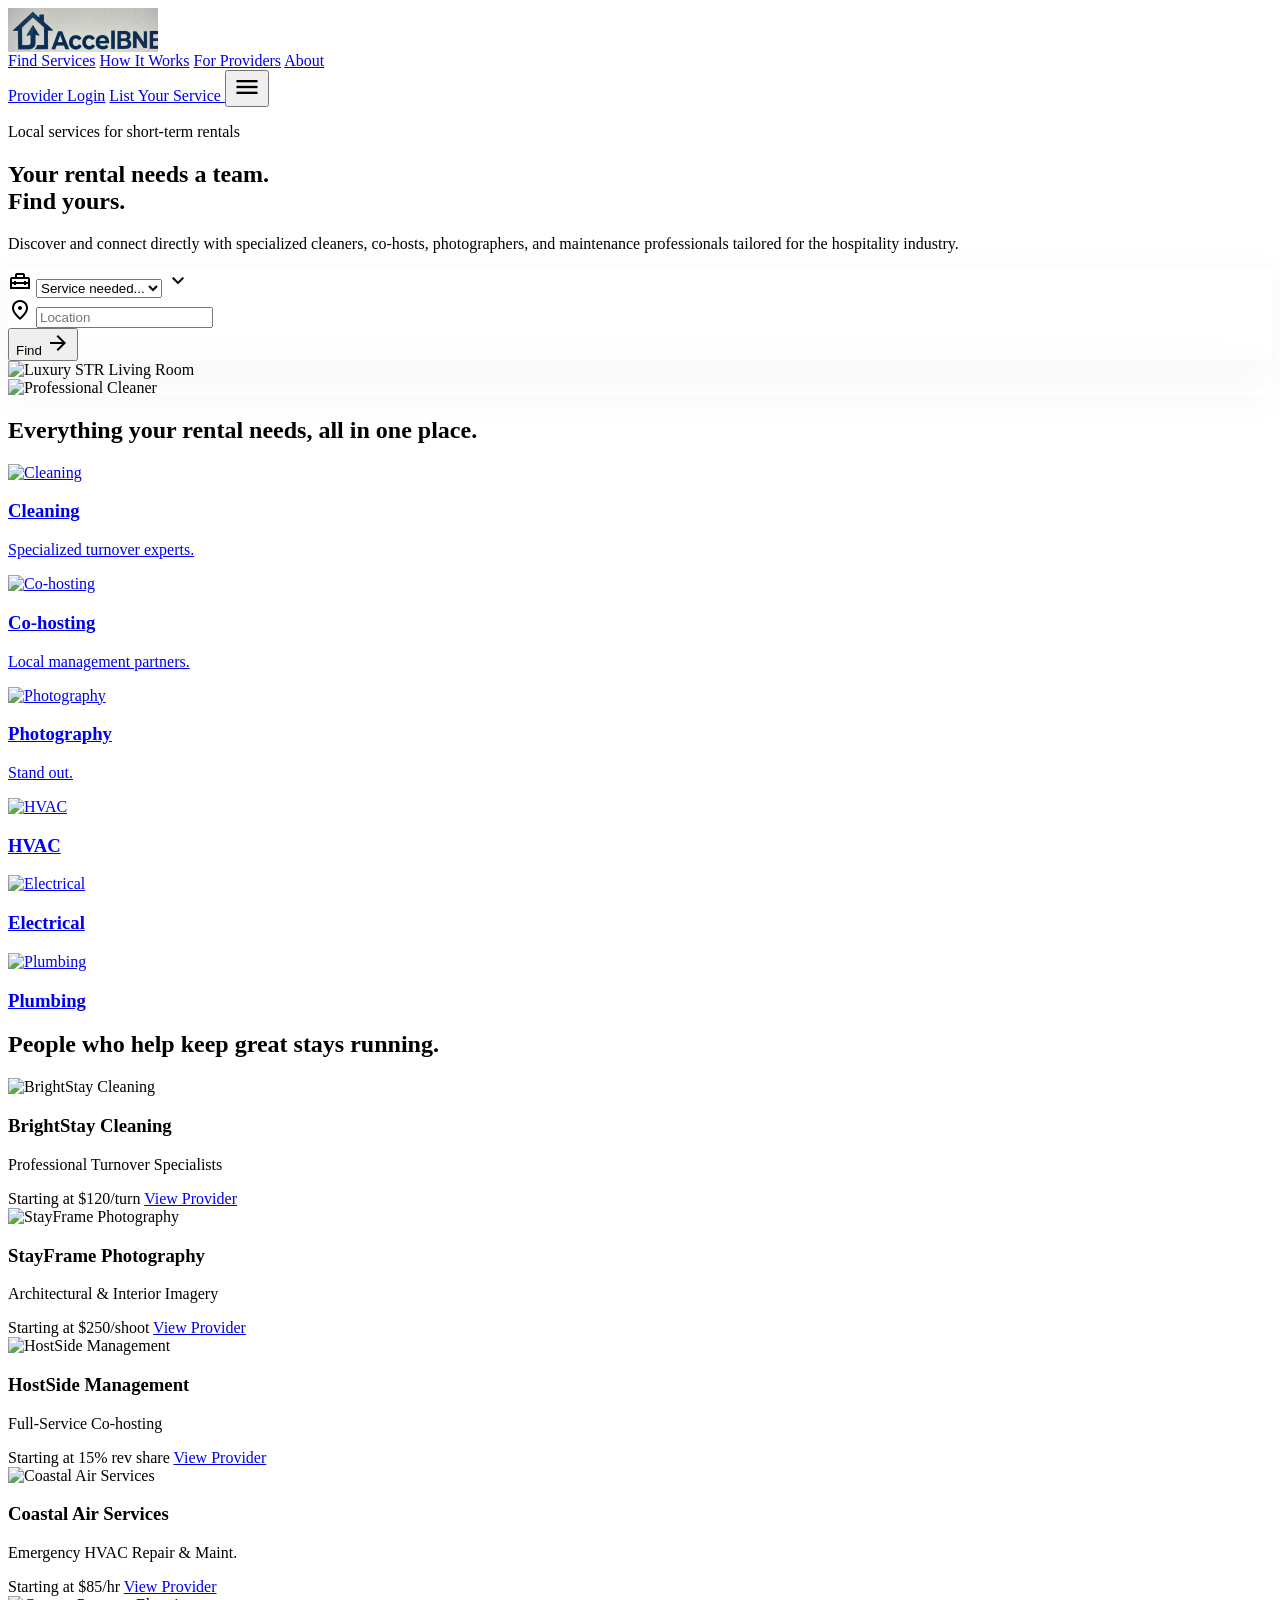
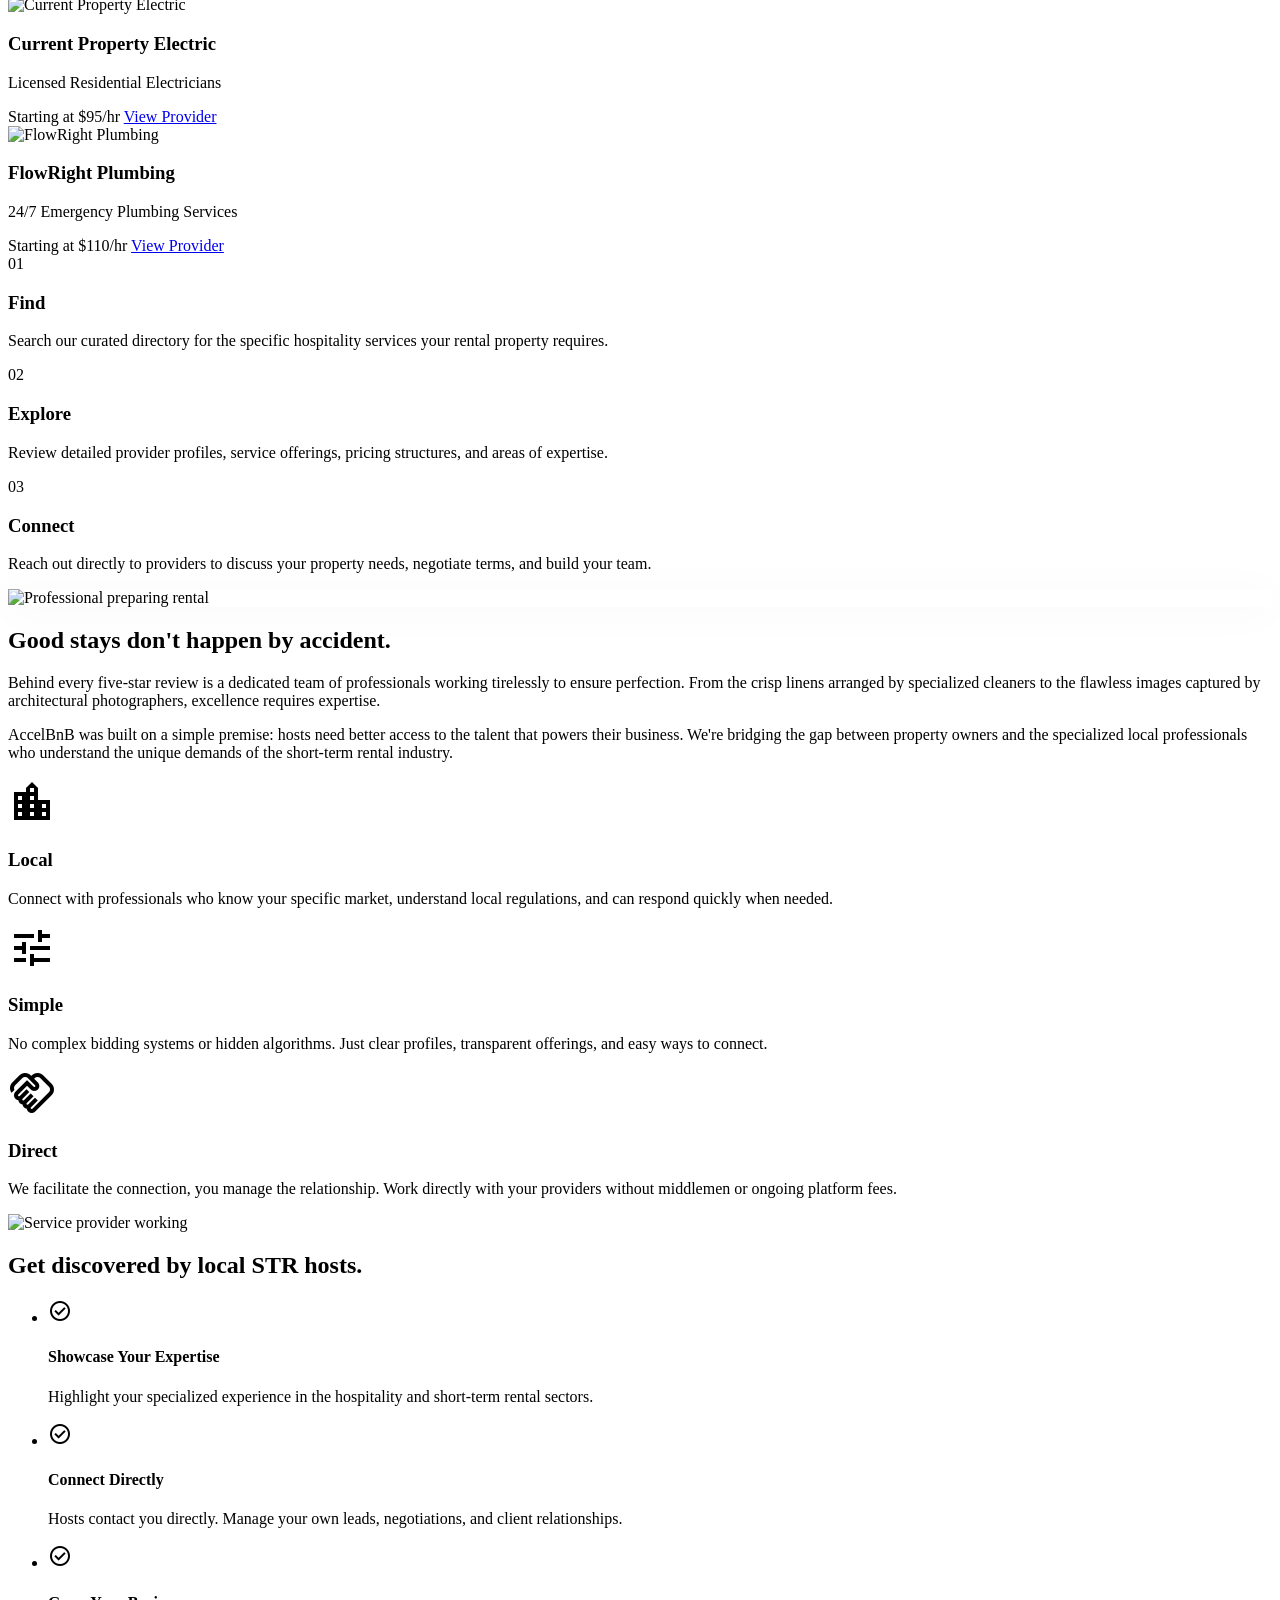
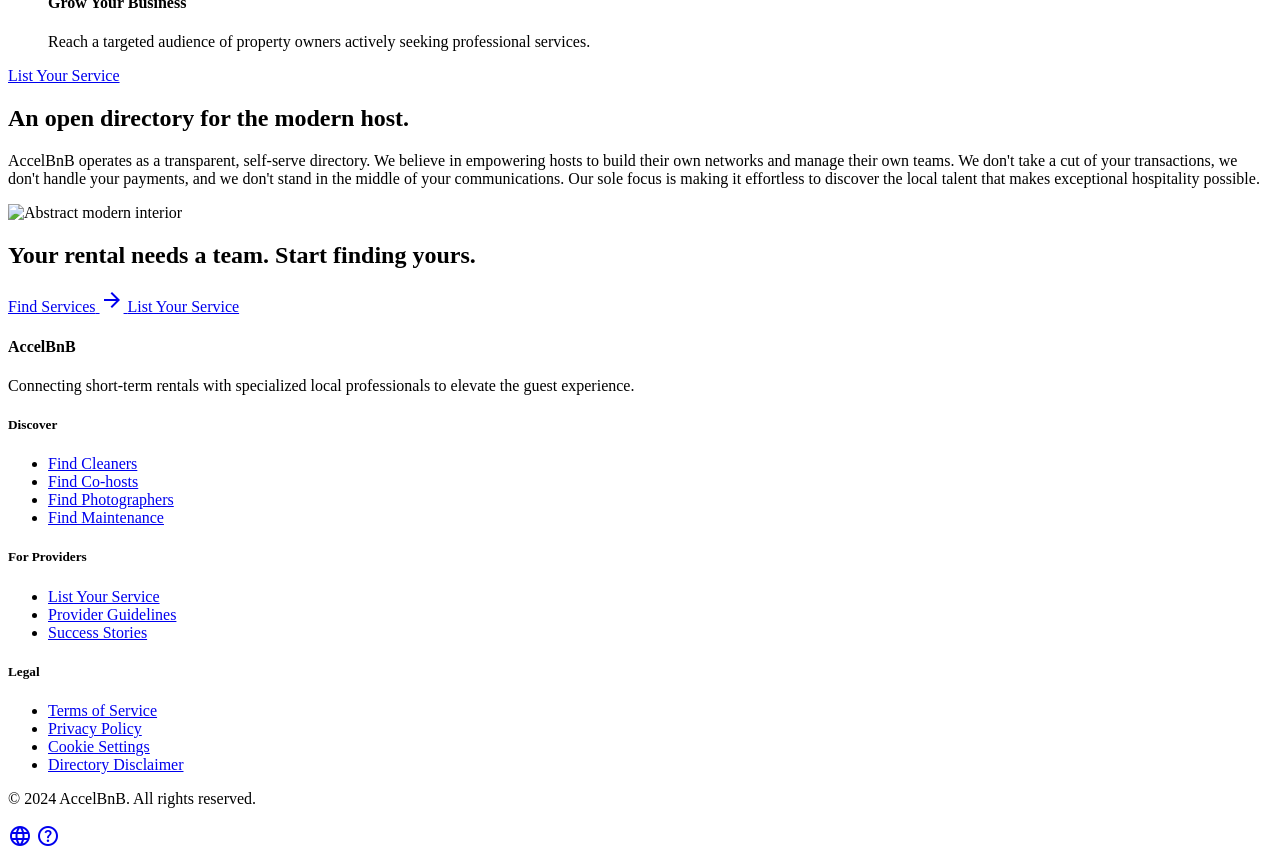
==== index.html @ 17450d6e "chnage1" ====
<!DOCTYPE html>

<html lang="en"><head>
<meta charset="utf-8"/>
<meta content="width=device-width, initial-scale=1.0" name="viewport"/>
<title>AccelBnB - Your rental needs a team</title>
<script src="https://cdn.tailwindcss.com?plugins=forms,container-queries"></script>
<link href="https://fonts.googleapis.com/css2?family=Inter:wght@400;500;600;700&amp;family=Material+Symbols+Outlined:wght,FILL@100..700,0..1&amp;display=swap" rel="stylesheet"/>
<link href="https://fonts.googleapis.com/css2?family=Material+Symbols+Outlined:wght,FILL@100..700,0..1&amp;display=swap" rel="stylesheet"/>
<style>
        .material-symbols-outlined {
            font-variation-settings: 'FILL' 0, 'wght' 400, 'GRAD' 0, 'opsz' 24;
        }
        .hover-lift {
            transition: transform 0.3s cubic-bezier(0.25, 0.46, 0.45, 0.94), box-shadow 0.3s ease;
        }
        .hover-lift:hover {
            transform: translateY(-4px);
            box-shadow: 0 12px 24px -10px rgba(0,0,0,0.08);
        }
        .image-zoom-container {
            overflow: hidden;
        }
        .image-zoom {
            transition: transform 0.7s cubic-bezier(0.25, 0.46, 0.45, 0.94);
        }
        .image-zoom-container:hover .image-zoom {
            transform: scale(1.05);
        }
        /* Custom Utilities for editorial feel */
        .text-balance { text-wrap: balance; }
        .editorial-shadow { box-shadow: 0 4px 40px rgba(0, 0, 0, 0.04); }
        .brand-logo {
            display: block;
            width: 150px;
            height: 44px;
            position: relative;
            overflow: hidden;
        }
        .brand-logo img {
            position: absolute;
            width: 161px;
            max-width: none;
            top: -50px;
            left: 0;
        }
        @media (max-width: 767px) {
            .brand-logo { width: 128px; height: 38px; }
            .brand-logo img { width: 138px; top: -43px; }
        }
    </style>
<script id="tailwind-config">
        tailwind.config = {
            darkMode: "class",
            theme: {
                extend: {
                    colors: {
                        "on-background": "#1a1c1c",
                        "on-error": "#ffffff",
                        "surface-container-highest": "#e2e2e2",
                        "surface-container-low": "#f4f3f3",
                        "surface-variant": "#e2e2e2",
                        "secondary-container": "#e0e0dd",
                        "on-tertiary-container": "#b8b5b5",
                        "surface-tint": "#45655b",
                        "on-primary": "#ffffff",
                        "tertiary-container": "#484747",
                        "on-surface-variant": "#414845",
                        "tertiary": "#313131",
                        "surface-bright": "#f9f9f9",
                        "on-primary-fixed-variant": "#2e4d44",
                        "on-error-container": "#93000a",
                        "surface": "#f9f9f9",
                        "secondary-fixed-dim": "#c7c6c4",
                        "on-tertiary-fixed": "#1c1b1b",
                        "outline-variant": "#c1c8c4",
                        "on-secondary-container": "#626361",
                        "on-primary-fixed": "#002019",
                        "on-tertiary-fixed-variant": "#474746",
                        "secondary": "#5e5f5d",
                        "on-surface": "#1a1c1c",
                        "error-container": "#ffdad6",
                        "surface-container-high": "#e8e8e8",
                        "on-secondary": "#ffffff",
                        "on-secondary-fixed-variant": "#464745",
                        "primary-fixed-dim": "#accec2",
                        "surface-dim": "#dadada",
                        "background": "#f9f9f9",
                        "on-primary-container": "#9bbdb1",
                        "surface-container-lowest": "#ffffff",
                        "surface-container": "#eeeeee",
                        "error": "#ba1a1a",
                        "secondary-fixed": "#e3e2e0",
                        "primary-fixed": "#c7eade",
                        "inverse-surface": "#2f3131",
                        "on-secondary-fixed": "#1a1c1a",
                        "inverse-on-surface": "#f1f1f1",
                        "primary-container": "#2e4d44",
                        "primary": "#17362e",
                        "outline": "#717975",
                        "inverse-primary": "#accec2",
                        "tertiary-fixed": "#e5e2e1",
                        "on-tertiary": "#ffffff",
                        "tertiary-fixed-dim": "#c8c6c5"
                    },
                    borderRadius: {
                        "DEFAULT": "0.25rem",
                        "lg": "0.5rem",
                        "xl": "0.75rem",
                        "full": "9999px"
                    },
                    spacing: {
                        "lg": "48px",
                        "margin-desktop": "64px",
                        "md": "24px",
                        "gutter": "24px",
                        "margin-mobile": "16px",
                        "xl": "80px",
                        "base": "8px",
                        "xs": "4px",
                        "sm": "12px"
                    },
                    fontFamily: {
                        "body-lg": ["Inter", "sans-serif"],
                        "body-md": ["Inter", "sans-serif"],
                        "headline-lg": ["Inter", "sans-serif"],
                        "headline-lg-mobile": ["Inter", "sans-serif"],
                        "label-md": ["Inter", "sans-serif"],
                        "headline-md": ["Inter", "sans-serif"],
                        "display-lg": ["Inter", "sans-serif"]
                    },
                    fontSize: {
                        "body-lg": ["18px", { "lineHeight": "1.6", "fontWeight": "400" }],
                        "body-md": ["16px", { "lineHeight": "1.6", "fontWeight": "400" }],
                        "headline-lg": ["32px", { "lineHeight": "1.2", "letterSpacing": "-0.01em", "fontWeight": "600" }],
                        "headline-lg-mobile": ["28px", { "lineHeight": "1.2", "fontWeight": "600" }],
                        "label-md": ["14px", { "lineHeight": "1.4", "letterSpacing": "0.01em", "fontWeight": "500" }],
                        "headline-md": ["24px", { "lineHeight": "1.3", "fontWeight": "600" }],
                        "display-lg": ["48px", { "lineHeight": "1.1", "letterSpacing": "-0.02em", "fontWeight": "700" }],
                        "hero": ["72px", { "lineHeight": "1.05", "letterSpacing": "-0.03em", "fontWeight": "700" }]
                    }
                }
            }
        }
    </script>
</head>
<body class="bg-background text-on-background font-body-md antialiased overflow-x-hidden selection:bg-primary-container selection:text-on-primary-container">
<!-- 1. NAVBAR -->
<nav class="bg-surface/80 backdrop-blur-md shadow-sm dark:shadow-none fixed inset-x-0 top-0 w-full z-50 flex justify-between items-center px-margin-desktop h-20 transform transition-transform duration-300" id="main-nav">
<a class="brand-logo" href="#top" aria-label="AccelBnB home"><img src="logo3.jpeg" alt="AccelBnB"></a>
<div class="hidden md:flex items-center gap-8">
<a class="font-label-md text-label-md text-primary border-b-2 border-primary pb-1 font-semibold transition-colors duration-200" href="browse.html">Find Services</a>
<a class="font-label-md text-label-md text-on-surface-variant hover:text-primary pb-1 transition-colors duration-200" href="#how">How It Works</a>
<a class="font-label-md text-label-md text-on-surface-variant hover:text-primary pb-1 transition-colors duration-200" href="#providers">For Providers</a>
<a class="font-label-md text-label-md text-on-surface-variant hover:text-primary pb-1 transition-colors duration-200" href="#about">About</a>
</div>
<div class="flex items-center gap-4">
<a class="hidden md:inline-flex font-label-md text-label-md text-on-surface-variant hover:text-primary transition-colors duration-200" href="provider.html#login">Provider Login</a>
<a class="hidden md:inline-flex bg-primary text-on-primary font-label-md text-label-md px-6 py-3 rounded-lg hover:bg-primary/90 transition-colors duration-200 hover-lift" href="provider.html">
                List Your Service
            </a>
<button class="md:hidden text-primary">
<span class="material-symbols-outlined" style="font-size: 28px;">menu</span>
</button>
</div>
</nav>
<!-- 2. HERO -->
<section class="pt-32 pb-24 px-margin-desktop max-w-7xl mx-auto min-h-[921px] flex items-center" id="top">
<div class="grid grid-cols-1 lg:grid-cols-12 gap-12 items-center w-full">
<div class="lg:col-span-6 z-10 flex flex-col justify-center">
<p class="font-label-md text-label-md text-secondary tracking-widest uppercase mb-6">Local services for short-term rentals</p>
<h1 class="text-[56px] lg:text-hero leading-tight tracking-tighter text-on-background font-bold mb-8 text-balance">
                    Your rental needs a team.<br/>Find yours.
                </h1>
<p class="font-body-lg text-body-lg text-on-surface-variant mb-10 max-w-lg">
                    Discover and connect directly with specialized cleaners, co-hosts, photographers, and maintenance professionals tailored for the hospitality industry.
                </p>
<!-- Search Interface -->
<div class="bg-surface-container-lowest p-2 rounded-xl editorial-shadow border border-surface-container-high w-full max-w-xl">
<form class="flex flex-col sm:flex-row gap-2" action="browse.html" method="get">
<div class="flex-1 relative">
<span class="material-symbols-outlined absolute left-4 top-1/2 -translate-y-1/2 text-outline">home_repair_service</span>
<select class="w-full bg-transparent border-0 focus:ring-2 focus:ring-primary rounded-lg py-4 pl-12 pr-4 font-body-md text-on-surface cursor-pointer appearance-none">
<option disabled="" selected="" value="">Service needed...</option>
<option value="cleaning">Cleaning</option>
<option value="cohosting">Co-hosting</option>
<option value="photography">Photography</option>
<option value="hvac">HVAC</option>
<option value="electrical">Electrical</option>
<option value="plumbing">Plumbing</option>
</select>
<span class="material-symbols-outlined absolute right-4 top-1/2 -translate-y-1/2 text-outline pointer-events-none">expand_more</span>
</div>
<div class="w-px bg-surface-container-high hidden sm:block my-2"></div>
<div class="flex-1 relative border-t sm:border-t-0 border-surface-container-high">
<span class="material-symbols-outlined absolute left-4 top-1/2 -translate-y-1/2 text-outline">location_on</span>
<input class="w-full bg-transparent border-0 focus:ring-2 focus:ring-primary rounded-lg py-4 pl-12 pr-4 font-body-md text-on-surface placeholder:text-outline-variant" placeholder="Location" type="text"/>
</div>
<button class="bg-primary text-on-primary rounded-lg px-8 py-4 font-label-md text-label-md font-semibold hover:bg-primary/90 transition-colors mt-2 sm:mt-0 flex items-center justify-center gap-2" type="submit">
<span>Find</span>
<span class="material-symbols-outlined">arrow_forward</span>
</button>
</form>
</div>
</div>
<div class="lg:col-span-6 relative h-[600px] hidden lg:block">
<!-- Layered Photography -->
<div class="absolute right-0 top-0 w-4/5 h-4/5 rounded-2xl overflow-hidden image-zoom-container editorial-shadow">
<img alt="Luxury STR Living Room" class="w-full h-full object-cover image-zoom" data-alt="A bright, modern, high-end short-term rental living room with floor-to-ceiling windows, minimalist furniture, warm off-white tones, and natural light. Photographed in an architectural editorial style." src="https://lh3.googleusercontent.com/aida-public/[base64]"/>
</div>
<div class="absolute left-0 bottom-0 w-2/3 h-2/3 rounded-2xl overflow-hidden image-zoom-container border-8 border-background editorial-shadow">
<img alt="Professional Cleaner" class="w-full h-full object-cover image-zoom" data-alt="A professional hospitality cleaner in a crisp, modern uniform, attentively arranging high-quality linens on a pristine white bed in a luxury rental property. Natural, bright lighting." src="https://lh3.googleusercontent.com/aida-public/[base64]"/>
</div>
</div>
</div>
</section>
<!-- 3. SERVICE CATEGORIES -->
<section class="py-24 px-margin-desktop bg-surface-container-low" id="find">
<div class="max-w-7xl mx-auto">
<h2 class="font-display-lg text-display-lg text-on-background mb-12">Everything your rental needs, all in one place.</h2>
<div class="grid grid-cols-1 md:grid-cols-12 gap-6 h-[800px] md:h-[600px]">
<!-- Cleaning (Large) -->
<a class="md:col-span-6 row-span-2 group relative rounded-2xl overflow-hidden image-zoom-container hover-lift" href="#">
<img alt="Cleaning" class="w-full h-full object-cover image-zoom" src="https://lh3.googleusercontent.com/aida-public/[base64]"/>
<div class="absolute inset-0 bg-gradient-to-t from-black/70 to-transparent flex flex-col justify-end p-8">
<h3 class="font-headline-lg text-on-primary mb-2">Cleaning</h3>
<p class="font-body-md text-on-primary/80">Specialized turnover experts.</p>
</div>
</a>
<!-- Co-hosting (Medium) -->
<a class="md:col-span-3 row-span-2 group relative rounded-2xl overflow-hidden image-zoom-container hover-lift" href="#">
<img alt="Co-hosting" class="w-full h-full object-cover image-zoom" src="https://lh3.googleusercontent.com/aida-public/[base64]"/>
<div class="absolute inset-0 bg-gradient-to-t from-black/70 to-transparent flex flex-col justify-end p-6">
<h3 class="font-headline-md text-on-primary mb-2">Co-hosting</h3>
<p class="font-body-md text-on-primary/80">Local management partners.</p>
</div>
</a>
<!-- Photography (Medium) -->
<a class="md:col-span-3 row-span-1 group relative rounded-2xl overflow-hidden image-zoom-container hover-lift" href="#">
<img alt="Photography" class="w-full h-full object-cover image-zoom" src="https://lh3.googleusercontent.com/aida-public/[base64]"/>
<div class="absolute inset-0 bg-gradient-to-t from-black/70 to-transparent flex flex-col justify-end p-6">
<h3 class="font-headline-md text-on-primary mb-2">Photography</h3>
<p class="font-body-md text-on-primary/80">Stand out.</p>
</div>
</a>
<!-- Smaller Categories -->
<div class="md:col-span-3 grid grid-rows-3 gap-6">
<a class="group relative rounded-2xl overflow-hidden image-zoom-container hover-lift" href="#">
<img alt="HVAC" class="w-full h-full object-cover image-zoom" src="https://lh3.googleusercontent.com/aida-public/[base64]"/>
<div class="absolute inset-0 bg-gradient-to-t from-black/70 to-transparent flex flex-col justify-end p-4">
<h3 class="font-label-md text-on-primary">HVAC</h3>
</div>
</a>
<a class="group relative rounded-2xl overflow-hidden image-zoom-container hover-lift" href="#">
<img alt="Electrical" class="w-full h-full object-cover image-zoom" src="https://lh3.googleusercontent.com/aida-public/[base64]"/>
<div class="absolute inset-0 bg-gradient-to-t from-black/70 to-transparent flex flex-col justify-end p-4">
<h3 class="font-label-md text-on-primary">Electrical</h3>
</div>
</a>
<a class="group relative rounded-2xl overflow-hidden image-zoom-container hover-lift" href="#">
<img alt="Plumbing" class="w-full h-full object-cover image-zoom" src="https://lh3.googleusercontent.com/aida-public/[base64]"/>
<div class="absolute inset-0 bg-gradient-to-t from-black/70 to-transparent flex flex-col justify-end p-4">
<h3 class="font-label-md text-on-primary">Plumbing</h3>
</div>
</a>
</div>
</div>
</div>
</section>
<!-- 4. FEATURED PROVIDERS -->
<section class="py-24 px-margin-desktop bg-surface max-w-7xl mx-auto">
<h2 class="font-display-lg text-display-lg text-on-background mb-12">People who help keep great stays running.</h2>
<div class="grid grid-cols-1 md:grid-cols-2 lg:grid-cols-3 gap-8">
<!-- Provider 1 -->
<div class="bg-surface-container-lowest rounded-2xl overflow-hidden border border-outline-variant hover-lift flex flex-col">
<img alt="BrightStay Cleaning" class="w-full h-48 object-cover" src="https://lh3.googleusercontent.com/aida-public/[base64]"/>
<div class="p-6 flex flex-col flex-grow">
<h3 class="font-headline-md text-on-surface mb-2">BrightStay Cleaning</h3>
<p class="font-body-md text-secondary mb-4">Professional Turnover Specialists</p>
<div class="mt-auto flex justify-between items-center">
<span class="font-label-md text-on-surface-variant">Starting at $120/turn</span>
<a class="font-label-md text-primary font-semibold hover:underline" href="#">View Provider</a>
</div>
</div>
</div>
<!-- Provider 2 -->
<div class="bg-surface-container-lowest rounded-2xl overflow-hidden border border-outline-variant hover-lift flex flex-col">
<img alt="StayFrame Photography" class="w-full h-48 object-cover" src="https://lh3.googleusercontent.com/aida-public/[base64]"/>
<div class="p-6 flex flex-col flex-grow">
<h3 class="font-headline-md text-on-surface mb-2">StayFrame Photography</h3>
<p class="font-body-md text-secondary mb-4">Architectural &amp; Interior Imagery</p>
<div class="mt-auto flex justify-between items-center">
<span class="font-label-md text-on-surface-variant">Starting at $250/shoot</span>
<a class="font-label-md text-primary font-semibold hover:underline" href="#">View Provider</a>
</div>
</div>
</div>
<!-- Provider 3 -->
<div class="bg-surface-container-lowest rounded-2xl overflow-hidden border border-outline-variant hover-lift flex flex-col">
<img alt="HostSide Management" class="w-full h-48 object-cover" src="https://lh3.googleusercontent.com/aida-public/[base64]"/>
<div class="p-6 flex flex-col flex-grow">
<h3 class="font-headline-md text-on-surface mb-2">HostSide Management</h3>
<p class="font-body-md text-secondary mb-4">Full-Service Co-hosting</p>
<div class="mt-auto flex justify-between items-center">
<span class="font-label-md text-on-surface-variant">Starting at 15% rev share</span>
<a class="font-label-md text-primary font-semibold hover:underline" href="#">View Provider</a>
</div>
</div>
</div>
<!-- Provider 4 -->
<div class="bg-surface-container-lowest rounded-2xl overflow-hidden border border-outline-variant hover-lift flex flex-col">
<img alt="Coastal Air Services" class="w-full h-48 object-cover" src="https://lh3.googleusercontent.com/aida-public/[base64]"/>
<div class="p-6 flex flex-col flex-grow">
<h3 class="font-headline-md text-on-surface mb-2">Coastal Air Services</h3>
<p class="font-body-md text-secondary mb-4">Emergency HVAC Repair &amp; Maint.</p>
<div class="mt-auto flex justify-between items-center">
<span class="font-label-md text-on-surface-variant">Starting at $85/hr</span>
<a class="font-label-md text-primary font-semibold hover:underline" href="#">View Provider</a>
</div>
</div>
</div>
<!-- Provider 5 -->
<div class="bg-surface-container-lowest rounded-2xl overflow-hidden border border-outline-variant hover-lift flex flex-col">
<img alt="Current Property Electric" class="w-full h-48 object-cover" src="https://lh3.googleusercontent.com/aida-public/[base64]"/>
<div class="p-6 flex flex-col flex-grow">
<h3 class="font-headline-md text-on-surface mb-2">Current Property Electric</h3>
<p class="font-body-md text-secondary mb-4">Licensed Residential Electricians</p>
<div class="mt-auto flex justify-between items-center">
<span class="font-label-md text-on-surface-variant">Starting at $95/hr</span>
<a class="font-label-md text-primary font-semibold hover:underline" href="#">View Provider</a>
</div>
</div>
</div>
<!-- Provider 6 -->
<div class="bg-surface-container-lowest rounded-2xl overflow-hidden border border-outline-variant hover-lift flex flex-col">
<img alt="FlowRight Plumbing" class="w-full h-48 object-cover" src="https://lh3.googleusercontent.com/aida-public/[base64]"/>
<div class="p-6 flex flex-col flex-grow">
<h3 class="font-headline-md text-on-surface mb-2">FlowRight Plumbing</h3>
<p class="font-body-md text-secondary mb-4">24/7 Emergency Plumbing Services</p>
<div class="mt-auto flex justify-between items-center">
<span class="font-label-md text-on-surface-variant">Starting at $110/hr</span>
<a class="font-label-md text-primary font-semibold hover:underline" href="#">View Provider</a>
</div>
</div>
</div>
</div>
</section>
<!-- 5. HOW IT WORKS -->
<section class="py-32 px-margin-desktop bg-[#f4ece3]" id="how">
<div class="max-w-7xl mx-auto">
<div class="flex flex-col gap-16">
<!-- Step 1 -->
<div class="flex flex-col md:flex-row items-start md:items-center gap-8 md:gap-16 border-b border-outline-variant/30 pb-16">
<span class="text-8xl md:text-[160px] font-bold text-primary/20 leading-none">01</span>
<div>
<h3 class="font-display-lg text-display-lg text-primary mb-4 uppercase">Find</h3>
<p class="font-body-lg text-body-lg text-on-surface-variant max-w-xl">Search our curated directory for the specific hospitality services your rental property requires.</p>
</div>
</div>
<!-- Step 2 -->
<div class="flex flex-col md:flex-row items-start md:items-center gap-8 md:gap-16 border-b border-outline-variant/30 pb-16">
<span class="text-8xl md:text-[160px] font-bold text-primary/20 leading-none">02</span>
<div>
<h3 class="font-display-lg text-display-lg text-primary mb-4 uppercase">Explore</h3>
<p class="font-body-lg text-body-lg text-on-surface-variant max-w-xl">Review detailed provider profiles, service offerings, pricing structures, and areas of expertise.</p>
</div>
</div>
<!-- Step 3 -->
<div class="flex flex-col md:flex-row items-start md:items-center gap-8 md:gap-16">
<span class="text-8xl md:text-[160px] font-bold text-primary/20 leading-none">03</span>
<div>
<h3 class="font-display-lg text-display-lg text-primary mb-4 uppercase">Connect</h3>
<p class="font-body-lg text-body-lg text-on-surface-variant max-w-xl">Reach out directly to providers to discuss your property needs, negotiate terms, and build your team.</p>
</div>
</div>
</div>
</div>
</section>
<!-- 6. BRAND STORY -->
<section class="py-32 px-margin-desktop bg-surface max-w-7xl mx-auto" id="about">
<div class="grid grid-cols-1 lg:grid-cols-2 gap-16 items-center">
<div class="order-2 lg:order-1 rounded-2xl overflow-hidden image-zoom-container editorial-shadow h-[700px]">
<img alt="Professional preparing rental" class="w-full h-full object-cover image-zoom" src="https://lh3.googleusercontent.com/aida-public/[base64]"/>
</div>
<div class="order-1 lg:order-2 flex flex-col justify-center">
<h2 class="font-display-lg text-display-lg text-on-background mb-8">Good stays don't happen by accident.</h2>
<p class="font-body-lg text-body-lg text-on-surface-variant mb-6">
                Behind every five-star review is a dedicated team of professionals working tirelessly to ensure perfection. From the crisp linens arranged by specialized cleaners to the flawless images captured by architectural photographers, excellence requires expertise.
            </p>
<p class="font-body-lg text-body-lg text-on-surface-variant">
                AccelBnB was built on a simple premise: hosts need better access to the talent that powers their business. We're bridging the gap between property owners and the specialized local professionals who understand the unique demands of the short-term rental industry.
            </p>
</div>
</div>
</section>
<!-- 7. WHY ACCELBNB -->
<section class="py-32 px-margin-desktop bg-surface-container-lowest border-y border-outline-variant">
<div class="max-w-7xl mx-auto flex flex-col gap-24">
<div class="grid grid-cols-1 md:grid-cols-3 gap-16">
<div class="flex flex-col items-start text-left">
<span class="material-symbols-outlined text-primary mb-6" style="font-size: 48px;">location_city</span>
<h3 class="font-headline-lg text-headline-lg text-on-surface mb-4 uppercase">Local</h3>
<p class="font-body-lg text-body-lg text-on-surface-variant">Connect with professionals who know your specific market, understand local regulations, and can respond quickly when needed.</p>
</div>
<div class="flex flex-col items-start text-left">
<span class="material-symbols-outlined text-primary mb-6" style="font-size: 48px;">tune</span>
<h3 class="font-headline-lg text-headline-lg text-on-surface mb-4 uppercase">Simple</h3>
<p class="font-body-lg text-body-lg text-on-surface-variant">No complex bidding systems or hidden algorithms. Just clear profiles, transparent offerings, and easy ways to connect.</p>
</div>
<div class="flex flex-col items-start text-left">
<span class="material-symbols-outlined text-primary mb-6" style="font-size: 48px;">handshake</span>
<h3 class="font-headline-lg text-headline-lg text-on-surface mb-4 uppercase">Direct</h3>
<p class="font-body-lg text-body-lg text-on-surface-variant">We facilitate the connection, you manage the relationship. Work directly with your providers without middlemen or ongoing platform fees.</p>
</div>
</div>
</div>
</section>
<!-- 8. FOR SERVICE PROVIDERS -->
<section class="bg-primary text-on-primary" id="providers">
<div class="grid grid-cols-1 lg:grid-cols-2">
<div class="h-[600px] lg:h-auto overflow-hidden">
<img alt="Service provider working" class="w-full h-full object-cover" src="https://lh3.googleusercontent.com/aida-public/[base64]"/>
</div>
<div class="p-12 md:p-24 flex flex-col justify-center">
<h2 class="font-display-lg text-display-lg mb-10">Get discovered by local STR hosts.</h2>
<ul class="flex flex-col gap-8 mb-12">
<li class="flex items-start gap-4">
<span class="material-symbols-outlined text-inverse-primary mt-1">check_circle</span>
<div>
<h4 class="font-headline-md mb-2">Showcase Your Expertise</h4>
<p class="font-body-md text-on-primary/80">Highlight your specialized experience in the hospitality and short-term rental sectors.</p>
</div>
</li>
<li class="flex items-start gap-4">
<span class="material-symbols-outlined text-inverse-primary mt-1">check_circle</span>
<div>
<h4 class="font-headline-md mb-2">Connect Directly</h4>
<p class="font-body-md text-on-primary/80">Hosts contact you directly. Manage your own leads, negotiations, and client relationships.</p>
</div>
</li>
<li class="flex items-start gap-4">
<span class="material-symbols-outlined text-inverse-primary mt-1">check_circle</span>
<div>
<h4 class="font-headline-md mb-2">Grow Your Business</h4>
<p class="font-body-md text-on-primary/80">Reach a targeted audience of property owners actively seeking professional services.</p>
</div>
</li>
</ul>
<a class="inline-flex bg-on-primary text-primary font-label-md text-label-md px-8 py-4 rounded-lg hover:bg-surface transition-colors duration-200 self-start" href="provider.html">
                List Your Service
            </a>
</div>
</div>
</section>
<!-- 9. OPEN DIRECTORY -->
<section class="py-32 px-margin-desktop bg-surface max-w-4xl mx-auto text-center">
<h2 class="font-display-lg text-display-lg text-on-background mb-8">An open directory for the modern host.</h2>
<p class="font-body-lg text-body-lg text-on-surface-variant text-balance mx-auto">
        AccelBnB operates as a transparent, self-serve directory. We believe in empowering hosts to build their own networks and manage their own teams. We don't take a cut of your transactions, we don't handle your payments, and we don't stand in the middle of your communications. Our sole focus is making it effortless to discover the local talent that makes exceptional hospitality possible.
    </p>
</section>
<!-- 10. FINAL CTA -->
<section class="py-40 px-margin-desktop bg-surface-container-highest relative overflow-hidden">
<div class="absolute inset-0 z-0">
<img alt="Abstract modern interior" class="w-full h-full object-cover opacity-30 mix-blend-multiply" src="https://lh3.googleusercontent.com/aida-public/[base64]"/>
</div>
<div class="max-w-4xl mx-auto relative z-10 text-center flex flex-col items-center">
<h2 class="font-display-lg text-[64px] leading-none text-on-background mb-10 tracking-tight text-balance">Your rental needs a team. Start finding yours.</h2>
<div class="flex flex-col sm:flex-row gap-6">
<a class="bg-primary text-on-primary font-label-md text-label-md px-10 py-5 rounded-lg hover:bg-primary/90 transition-colors duration-200 flex items-center justify-center gap-2" href="browse.html">
<span>Find Services</span>
<span class="material-symbols-outlined">arrow_forward</span>
</a>
<a class="bg-transparent border-2 border-primary text-primary font-label-md text-label-md px-10 py-5 rounded-lg hover:bg-primary/5 transition-colors duration-200 flex items-center justify-center" href="provider.html">
                List Your Service
            </a>
</div>
</div>
</section>
<!-- 11. FULL FOOTER -->
<footer class="bg-surface-container-lowest border-t border-outline-variant py-xl px-margin-desktop w-full">
<div class="max-w-7xl mx-auto flex flex-col gap-xl">
<div class="grid grid-cols-1 md:grid-cols-4 gap-12">
<div>
<h4 class="font-headline-md text-headline-md text-primary mb-6">AccelBnB</h4>
<p class="font-body-md text-body-md text-on-surface-variant max-w-xs">Connecting short-term rentals with specialized local professionals to elevate the guest experience.</p>
</div>
<div>
<h5 class="font-label-md text-label-md text-on-surface font-semibold mb-6 uppercase tracking-wider">Discover</h5>
<ul class="flex flex-col gap-4 font-body-md text-body-md text-secondary">
<li><a class="hover:text-primary transition-colors" href="#">Find Cleaners</a></li>
<li><a class="hover:text-primary transition-colors" href="#">Find Co-hosts</a></li>
<li><a class="hover:text-primary transition-colors" href="#">Find Photographers</a></li>
<li><a class="hover:text-primary transition-colors" href="#">Find Maintenance</a></li>
</ul>
</div>
<div>
<h5 class="font-label-md text-label-md text-on-surface font-semibold mb-6 uppercase tracking-wider">For Providers</h5>
<ul class="flex flex-col gap-4 font-body-md text-body-md text-secondary">
<li><a class="hover:text-primary transition-colors" href="provider.html">List Your Service</a></li>
<li><a class="hover:text-primary transition-colors" href="#">Provider Guidelines</a></li>
<li><a class="hover:text-primary transition-colors" href="#">Success Stories</a></li>
</ul>
</div>
<div>
<h5 class="font-label-md text-label-md text-on-surface font-semibold mb-6 uppercase tracking-wider">Legal</h5>
<ul class="flex flex-col gap-4 font-body-md text-body-md text-secondary">
<li><a class="hover:text-primary transition-colors" href="#">Terms of Service</a></li>
<li><a class="hover:text-primary transition-colors" href="#">Privacy Policy</a></li>
<li><a class="hover:text-primary transition-colors" href="#">Cookie Settings</a></li>
<li><a class="hover:text-primary transition-colors" href="#">Directory Disclaimer</a></li>
</ul>
</div>
</div>
<div class="pt-8 border-t border-surface-container-high flex flex-col md:flex-row justify-between items-center gap-4">
<p class="font-body-md text-body-md text-secondary">© 2024 AccelBnB. All rights reserved.</p>
<div class="flex gap-4 text-secondary">
<a class="hover:text-primary transition-colors" href="#"><span class="material-symbols-outlined">language</span></a>
<a class="hover:text-primary transition-colors" href="#"><span class="material-symbols-outlined">help</span></a>
</div>
</div>
</div>
</footer>
<script>
        // Simple scroll effect for nav
        window.addEventListener('scroll', () => {
            const nav = document.getElementById('main-nav');
            if (window.scrollY > 20) {
                nav.classList.add('shadow-md');
                nav.classList.remove('shadow-sm');
            } else {
                nav.classList.remove('shadow-md');
                nav.classList.add('shadow-sm');
            }
        });
    </script>
</body></html>
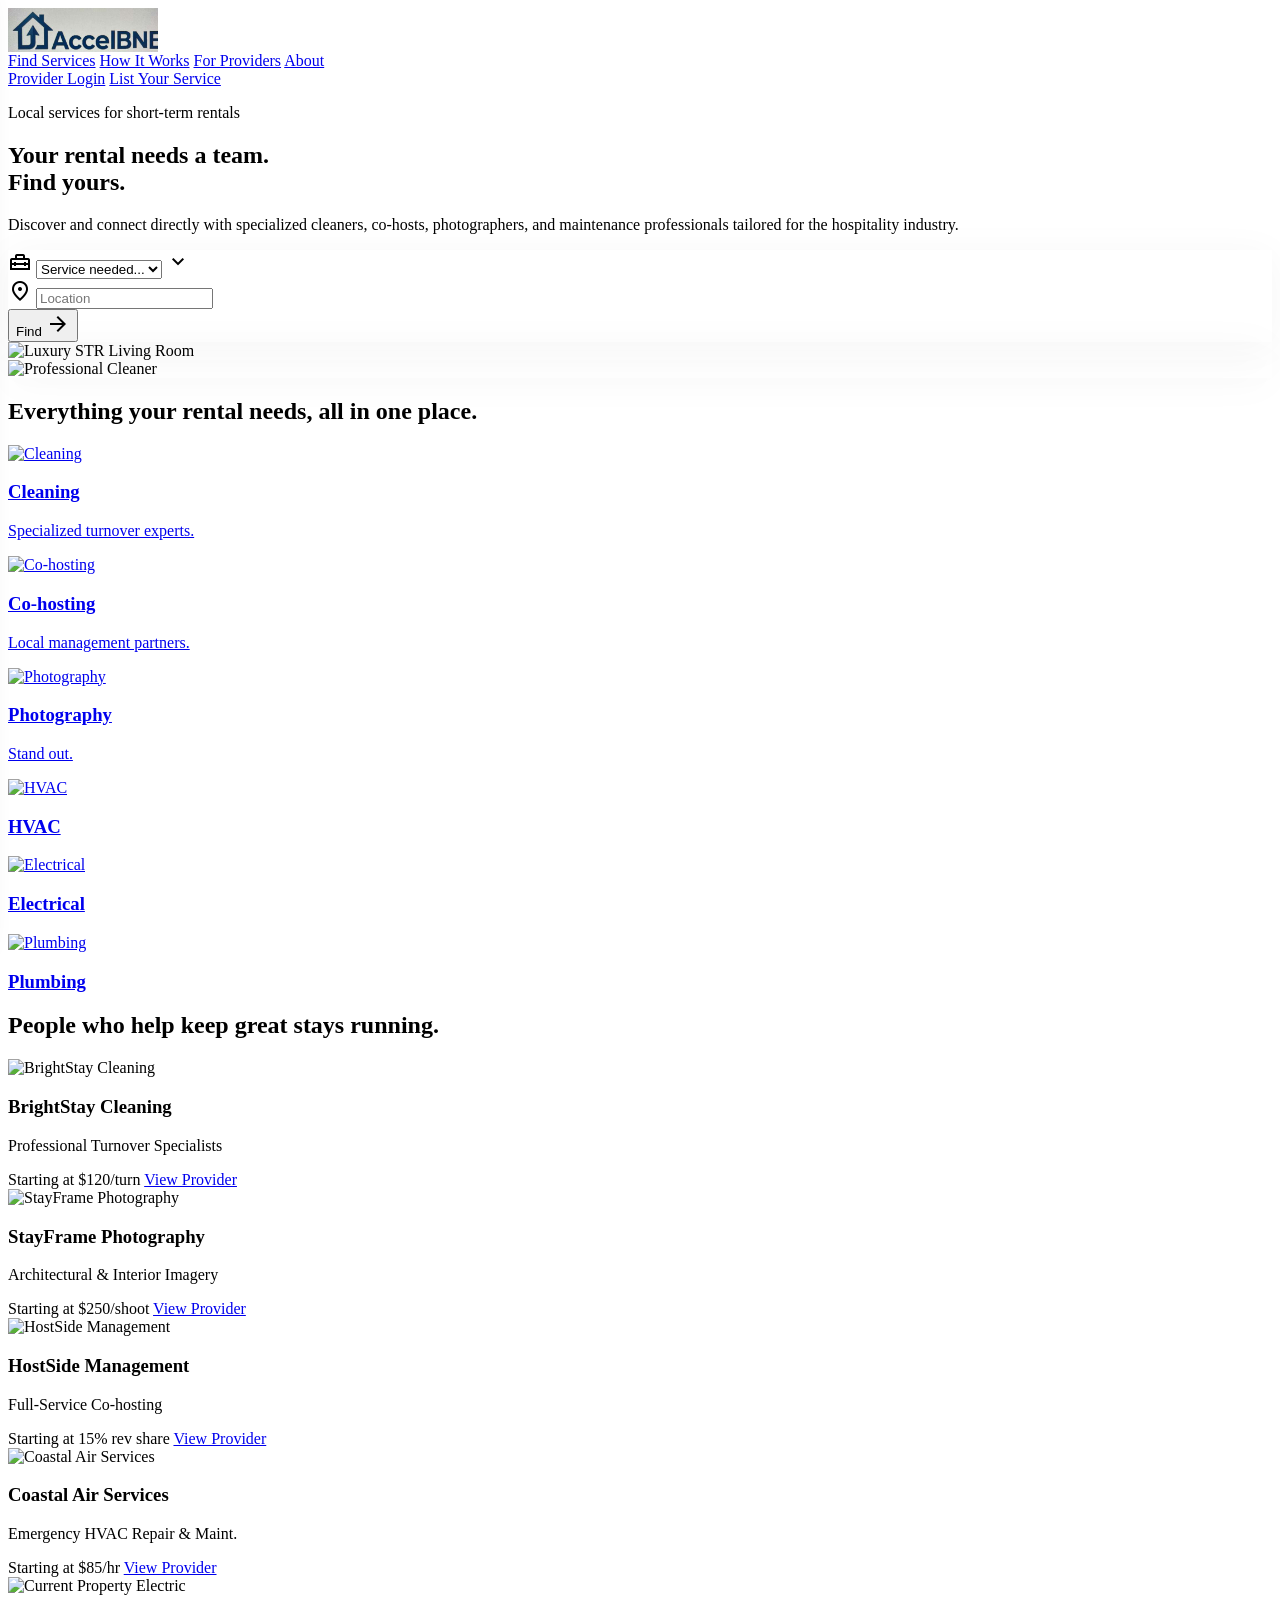
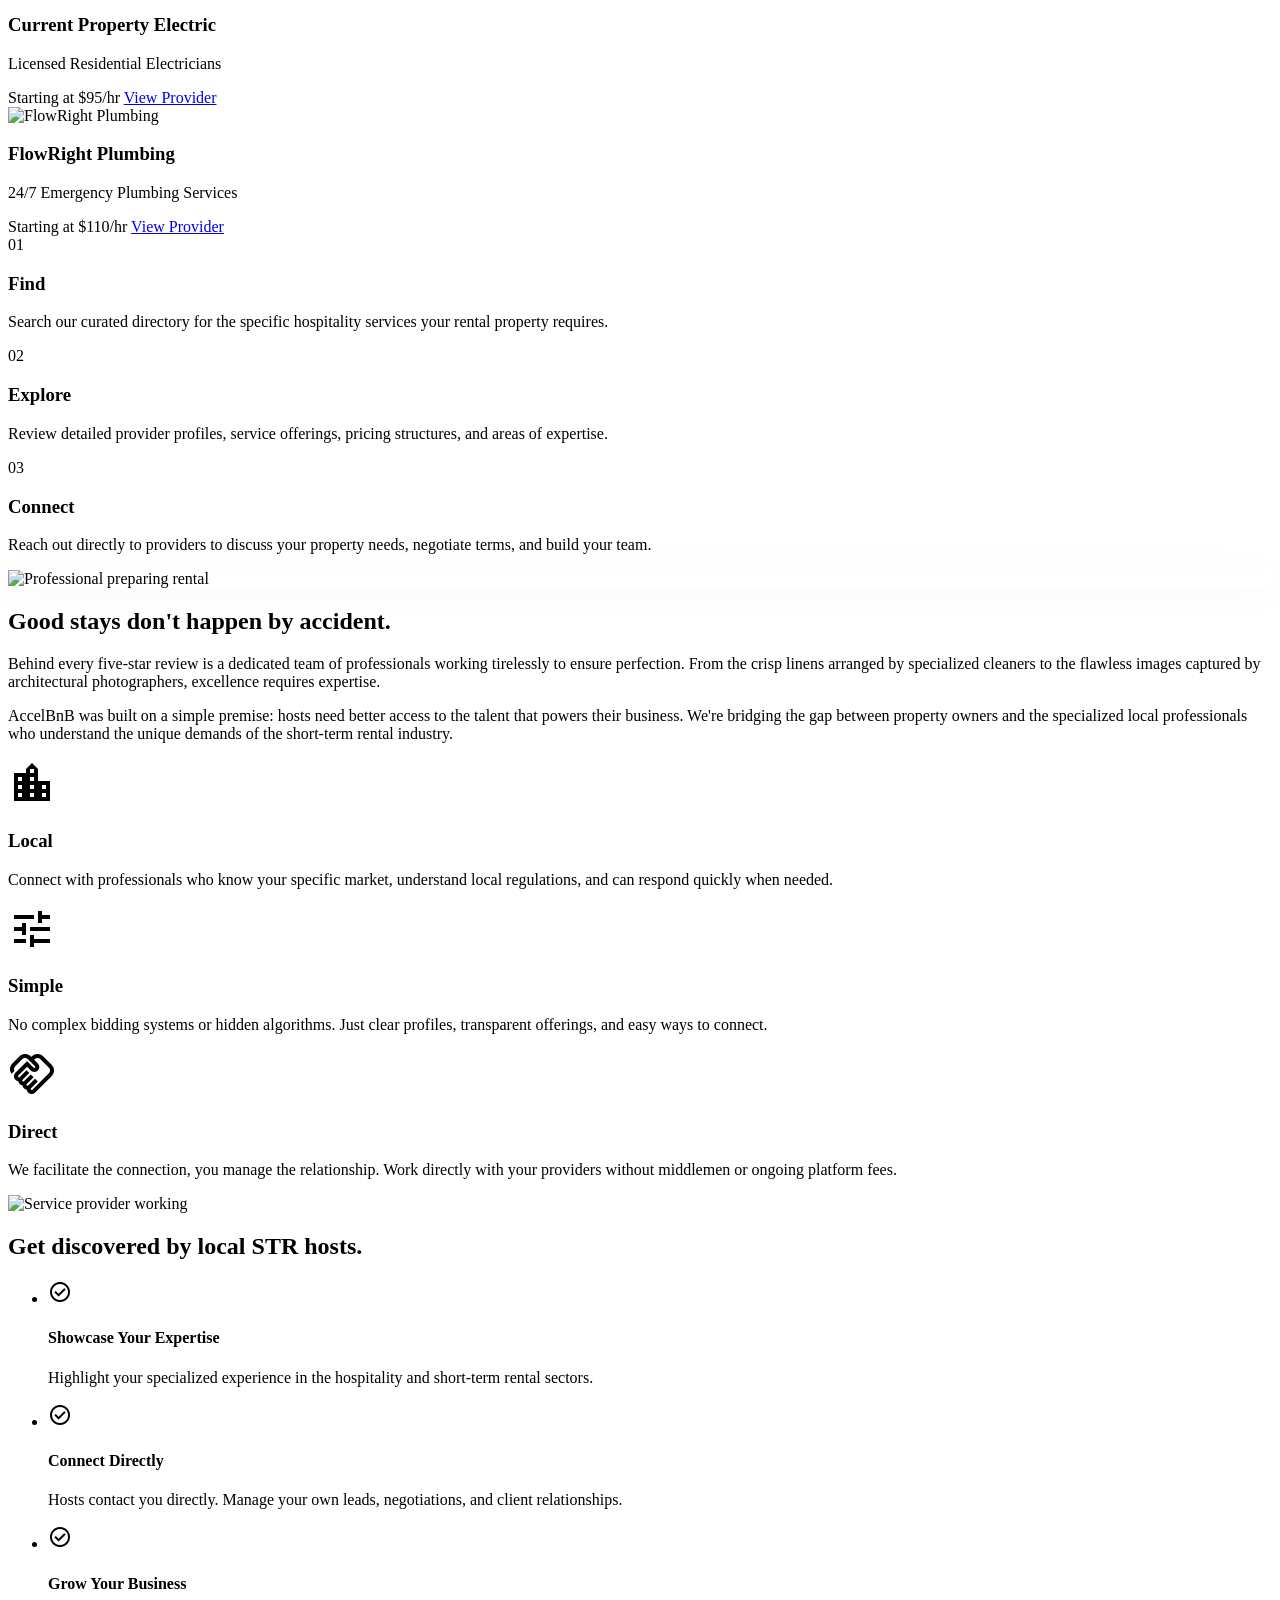
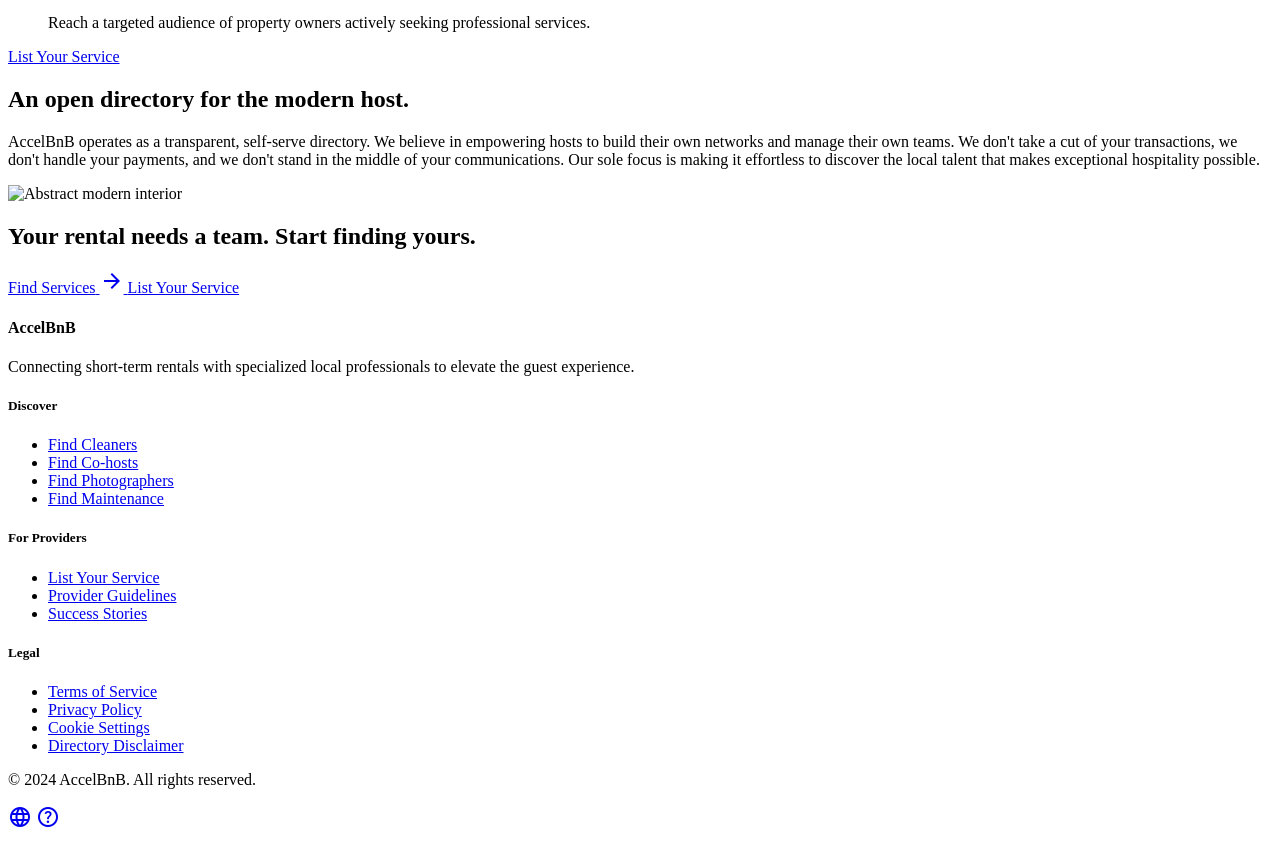
==== commit 570c7d34: "feat: add mobile navigation functionality and UI enhancements - Introduced a mobile navigation panel" ====
--- a/index.html
+++ b/index.html
@@ -143,12 +143,142 @@
             }
         }
     </script>
+    <style>
+        .mobile-nav-overlay { position: fixed; inset: 0; background: rgba(17, 18, 18, 0.38); opacity: 0; visibility: hidden; transition: opacity 0.2s ease; z-index: 40; }
+        .mobile-nav-overlay.visible { opacity: 1; visibility: visible; }
+        .mobile-nav-panel { position: fixed; top: 0; left: 0; height: 100dvh; width: min(84vw, 340px); background: #fff; box-shadow: 18px 0 30px rgba(15, 23, 42, 0.14); transform: translateX(-110%); transition: transform 0.28s ease; z-index: 50; padding: 22px 20px; display: flex; flex-direction: column; overflow-y: auto; }
+        .mobile-nav-panel.open { transform: translateX(0); }
+        .mobile-nav-header { display: flex; align-items: center; justify-content: space-between; margin-bottom: 20px; }
+        .mobile-nav-header .brand-logo { display: inline-flex; }
+        .mobile-nav-header .brand-logo img { width: 118px; height: auto; }
+        .mobile-nav-links { display: flex; flex-direction: column; gap: 10px; }
+        .mobile-nav-links a { padding: 12px 0; border-bottom: 1px solid rgba(23, 54, 46, 0.12); color: #1a1c1c; font-weight: 600; text-decoration: none; }
+        .mobile-nav-links a.primary-link { margin-top: 12px; background: #17362e; color: #fff; padding: 14px 16px; border-radius: 12px; border: 0; text-align: center; }
+        .mobile-menu-toggle { display: none; align-items: center; justify-content: center; border: 0; background: transparent; }
+        @media (max-width: 767px) {
+            .desktop-nav, .header-cta, .desktop-provider-link { display: none !important; }
+            .mobile-menu-toggle { display: inline-flex; }
+            #main-nav { padding-left: 1rem; padding-right: 1rem; height: 72px; }
+
+            /* Mobile spacing */
+            section[class*="px-margin-desktop"],
+            footer[class*="px-margin-desktop"] {
+                padding-left: 16px !important;
+                padding-right: 16px !important;
+            }
+
+            /* Hero */
+            #top {
+                padding-top: 96px !important;
+                padding-bottom: 56px !important;
+                min-height: auto !important;
+            }
+            #top h1 {
+                font-size: clamp(42px, 12vw, 58px) !important;
+                line-height: 1.02 !important;
+            }
+            #top p {
+                font-size: 16px !important;
+            }
+
+            /* Search form */
+            #top form {
+                gap: 10px !important;
+            }
+            #top form > div,
+            #top form button {
+                width: 100%;
+            }
+
+            /* Category section */
+            #find {
+                padding-top: 72px !important;
+                padding-bottom: 72px !important;
+            }
+            #find h2 {
+                font-size: 38px !important;
+                line-height: 1.08 !important;
+                margin-bottom: 32px !important;
+            }
+            #find .grid {
+                height: auto !important;
+            }
+            #find .grid > a {
+                min-height: 260px;
+            }
+            #find .grid > div {
+                min-height: 0;
+            }
+            #find .grid > div > a {
+                min-height: 180px;
+            }
+
+            /* General section typography/spacing */
+            section {
+                scroll-margin-top: 80px;
+            }
+            section.py-24,
+            section.py-32,
+            section.py-40 {
+                padding-top: 72px !important;
+                padding-bottom: 72px !important;
+            }
+            h2.text-display-lg,
+            h2.font-display-lg {
+                font-size: 38px !important;
+                line-height: 1.08 !important;
+            }
+
+            /* Brand story image */
+            #about .h-\[700px\] {
+                height: 420px !important;
+            }
+
+            /* Provider CTA */
+            #providers .h-\[600px\] {
+                height: 360px !important;
+            }
+            #providers .p-12 {
+                padding: 28px !important;
+            }
+
+            /* Final CTA */
+            section.py-40 h2 {
+                font-size: 42px !important;
+                line-height: 1.02 !important;
+            }
+            section.py-40 .px-10 {
+                width: 100%;
+                justify-content: center;
+            }
+
+            /* Footer */
+            footer {
+                padding-top: 64px !important;
+                padding-bottom: 32px !important;
+            }
+        }
+    </style>
 </head>
 <body class="bg-background text-on-background font-body-md antialiased overflow-x-hidden selection:bg-primary-container selection:text-on-primary-container">
+<div class="mobile-nav-overlay" aria-hidden="true"></div>
+<aside class="mobile-nav-panel" aria-label="Mobile navigation">
+    <div class="mobile-nav-header">
+        <a class="brand-logo" href="#top" aria-label="AccelBnB home"><img src="logo3.jpeg" alt="AccelBnB"></a>
+        <button class="mobile-nav-close text-primary" type="button" aria-label="Close menu" style="font-size: 24px;">✕</button>
+    </div>
+    <nav class="mobile-nav-links" aria-label="Mobile navigation links">
+        <a href="browse.html">Find Services</a>
+        <a href="#how">How It Works</a>
+        <a href="#providers">For Providers</a>
+        <a href="#about">About</a>
+        <a class="primary-link" href="provider.html">List Your Service</a>
+    </nav>
+</aside>
 <!-- 1. NAVBAR -->
 <nav class="bg-surface/80 backdrop-blur-md shadow-sm dark:shadow-none fixed inset-x-0 top-0 w-full z-50 flex justify-between items-center px-margin-desktop h-20 transform transition-transform duration-300" id="main-nav">
 <a class="brand-logo" href="#top" aria-label="AccelBnB home"><img src="logo3.jpeg" alt="AccelBnB"></a>
-<div class="hidden md:flex items-center gap-8">
+<div class="desktop-nav hidden md:flex items-center gap-8">
 <a class="font-label-md text-label-md text-primary border-b-2 border-primary pb-1 font-semibold transition-colors duration-200" href="browse.html">Find Services</a>
 <a class="font-label-md text-label-md text-on-surface-variant hover:text-primary pb-1 transition-colors duration-200" href="#how">How It Works</a>
 <a class="font-label-md text-label-md text-on-surface-variant hover:text-primary pb-1 transition-colors duration-200" href="#providers">For Providers</a>
@@ -156,20 +286,20 @@
 </div>
 <div class="flex items-center gap-4">
 <a class="hidden md:inline-flex font-label-md text-label-md text-on-surface-variant hover:text-primary transition-colors duration-200" href="provider.html#login">Provider Login</a>
-<a class="hidden md:inline-flex bg-primary text-on-primary font-label-md text-label-md px-6 py-3 rounded-lg hover:bg-primary/90 transition-colors duration-200 hover-lift" href="provider.html">
+<a class="hidden md:inline-flex bg-primary text-on-primary font-label-md text-label-md px-6 py-3 rounded-lg hover:bg-primary/90 transition-colors duration-200 hover-lift header-cta" href="provider.html">
                 List Your Service
             </a>
-<button class="md:hidden text-primary">
+<button class="md:hidden text-primary mobile-menu-toggle" type="button" aria-label="Open menu" aria-expanded="false">
 <span class="material-symbols-outlined" style="font-size: 28px;">menu</span>
 </button>
 </div>
 </nav>
 <!-- 2. HERO -->
-<section class="pt-32 pb-24 px-margin-desktop max-w-7xl mx-auto min-h-[921px] flex items-center" id="top">
-<div class="grid grid-cols-1 lg:grid-cols-12 gap-12 items-center w-full">
-<div class="lg:col-span-6 z-10 flex flex-col justify-center">
+<section class="pt-28 pb-16 px-4 sm:px-6 lg:px-margin-desktop max-w-7xl mx-auto min-h-[auto] lg:min-h-[921px] flex items-center" id="top">
+<div class="grid grid-cols-1 lg:grid-cols-12 gap-8 lg:gap-12 items-center w-full">
+<div class="lg:col-span-6 z-10 flex flex-col justify-center pt-8 lg:pt-0">
 <p class="font-label-md text-label-md text-secondary tracking-widest uppercase mb-6">Local services for short-term rentals</p>
-<h1 class="text-[56px] lg:text-hero leading-tight tracking-tighter text-on-background font-bold mb-8 text-balance">
+<h1 class="text-5xl sm:text-6xl lg:text-hero leading-tight tracking-tighter text-on-background font-bold mb-8 text-balance">
                     Your rental needs a team.<br/>Find yours.
                 </h1>
 <p class="font-body-lg text-body-lg text-on-surface-variant mb-10 max-w-lg">
@@ -521,7 +651,25 @@
 </div>
 </div>
 </footer>
-<script>
+<script>        const mobileNavOverlay = document.querySelector('.mobile-nav-overlay');
+        const mobileNavPanel = document.querySelector('.mobile-nav-panel');
+        const mobileMenuToggle = document.querySelector('.mobile-menu-toggle');
+        const mobileNavClose = document.querySelector('.mobile-nav-close');
+
+        function toggleMobileNav(forceOpen) {
+            const shouldOpen = typeof forceOpen === 'boolean' ? forceOpen : !mobileNavPanel.classList.contains('open');
+            mobileNavPanel.classList.toggle('open', shouldOpen);
+            mobileNavOverlay.classList.toggle('visible', shouldOpen);
+            mobileMenuToggle?.setAttribute('aria-expanded', String(shouldOpen));
+            document.body.style.overflow = shouldOpen ? 'hidden' : '';
+        }
+
+        mobileMenuToggle?.addEventListener('click', () => toggleMobileNav());
+        mobileNavClose?.addEventListener('click', () => toggleMobileNav(false));
+        mobileNavOverlay?.addEventListener('click', () => toggleMobileNav(false));
+        document.querySelectorAll('.mobile-nav-links a').forEach((link) => {
+            link.addEventListener('click', () => toggleMobileNav(false));
+        });
         // Simple scroll effect for nav
         window.addEventListener('scroll', () => {
             const nav = document.getElementById('main-nav');
